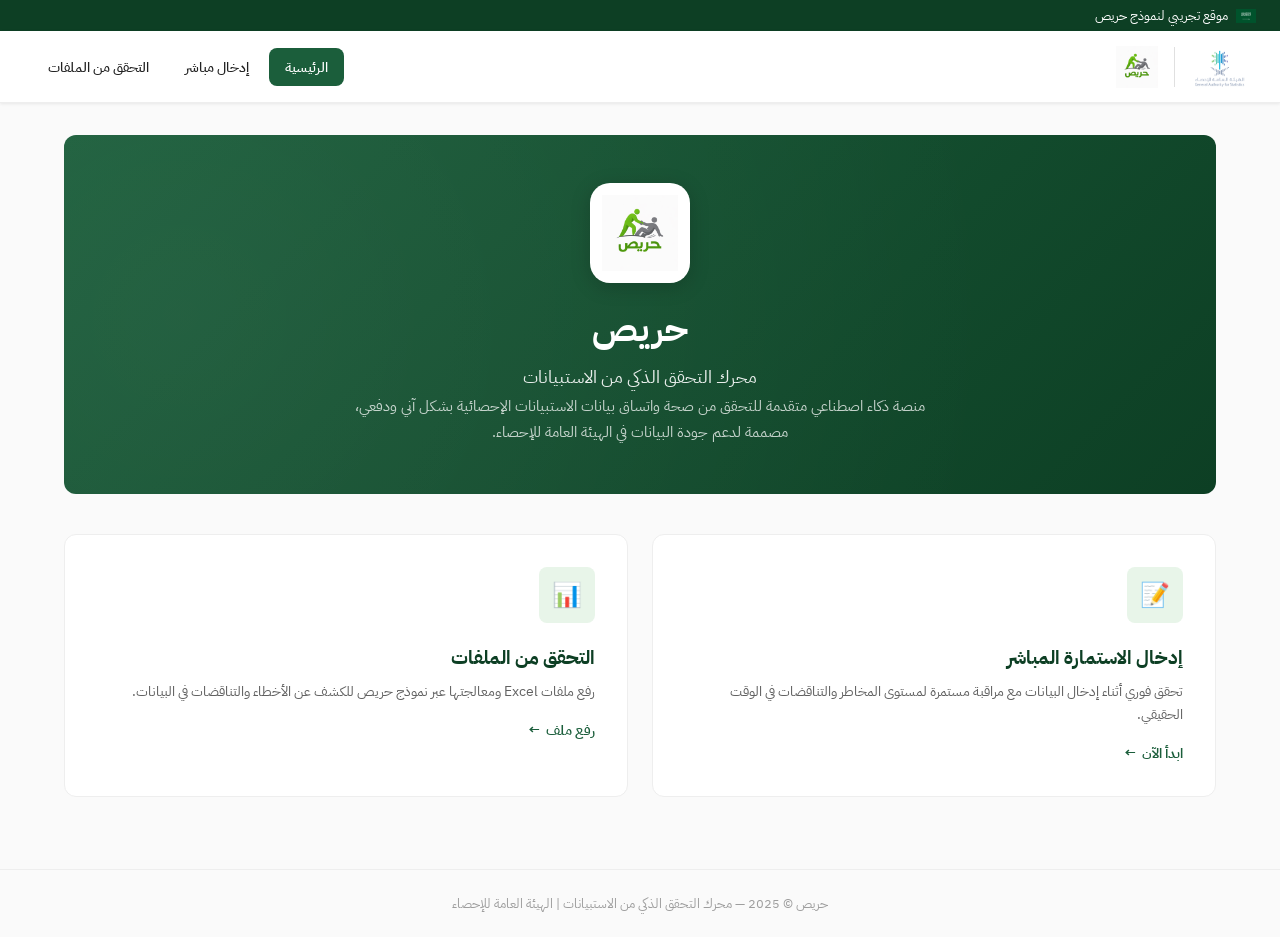
==== index.html @ a06d7334 "first commit" ====
<!DOCTYPE html>
<html lang="ar" dir="rtl">
  <head>
    <meta charset="UTF-8" />
    <meta name="viewport" content="width=device-width, initial-scale=1.0" />
    <title>حريص - محرك التحقق الذكي من الاستبيانات</title>
    <link rel="preconnect" href="https://fonts.googleapis.com" />
    <link
      href="https://fonts.googleapis.com/css2?family=IBM+Plex+Sans+Arabic:wght@400;500;600;700&display=swap"
      rel="stylesheet"
    />
    <link rel="icon" href="images/haris-logo.png" />
    <link rel="stylesheet" href="css/style.css" />
  </head>
  <body>
    <!-- Gov Banner -->
    <div class="gov-banner">
      <img src="images/image.png" alt="شعار الحكومة السعودية" class="icon" />
      <span>موقع تجريبي لنموذج حريص </span>
    </div>

    <!-- Navigation -->
    <nav class="main-nav">
      <div class="nav-brand">
        <img src="images/gastat-logo.png" alt="الهيئة العامة للإحصاء" />
        <div class="separator"></div>
        <img src="images/haris-logo.png" alt="حريص" style="height: 42px" />
      </div>
      <div class="nav-links">
        <a href="index.html" class="active">الرئيسية</a>
        <a href="live-survey.html">إدخال مباشر</a>
        <a href="batch-upload.html">التحقق من الملفات</a>
      </div>
    </nav>

    <!-- Main Content -->
    <div class="page-container">
      <!-- Hero -->
      <div class="hero">
        <div class="hero-logo">
          <img src="images/haris-logo.png" alt="حريص" />
        </div>
        <h1>حريص</h1>
        <p class="subtitle">محرك التحقق الذكي من الاستبيانات</p>
        <p class="desc">
          منصة ذكاء اصطناعي متقدمة للتحقق من صحة واتساق بيانات الاستبيانات
          الإحصائية بشكل آني ودفعي، مصممة لدعم جودة البيانات في الهيئة العامة
          للإحصاء.
        </p>
      </div>

      <!-- Feature Cards -->
      <div class="cards-grid">
        <a href="live-survey.html" class="card">
          <div class="card-icon">📝</div>
          <h3>إدخال الاستمارة المباشر</h3>
          <p>
            تحقق فوري أثناء إدخال البيانات مع مراقبة مستمرة لمستوى المخاطر
            والتناقضات في الوقت الحقيقي.
          </p>
          <div class="arrow">
            <span>ابدأ الآن</span>
            <span>←</span>
          </div>
        </a>
        <a href="batch-upload.html" class="card">
          <div class="card-icon">📊</div>
          <h3>التحقق من الملفات</h3>
          <p>
            رفع ملفات Excel ومعالجتها عبر نموذج حريص للكشف عن الأخطاء والتناقضات
            في البيانات.
          </p>
          <div class="arrow">
            <span>رفع ملف</span>
            <span>←</span>
          </div>
        </a>
      </div>
    </div>

    <!-- Footer -->
    <div class="footer">
      حريص &copy; 2025 — محرك التحقق الذكي من الاستبيانات | الهيئة العامة
      للإحصاء
    </div>
  </body>
</html>
---- css/style.css ----
/* ===== GASTAT-Inspired Design System ===== */
:root {
  --gastat-green: #1b5e3b;
  --gastat-green-dark: #0d3f24;
  --gastat-green-light: #2e7d52;
  --gastat-green-bg: #e8f5e9;
  --gastat-gray-50: #fafafa;
  --gastat-gray-100: #f5f5f5;
  --gastat-gray-200: #eeeeee;
  --gastat-gray-300: #e0e0e0;
  --gastat-gray-400: #bdbdbd;
  --gastat-gray-500: #9e9e9e;
  --gastat-gray-600: #757575;
  --gastat-gray-700: #616161;
  --gastat-white: #ffffff;
  --gastat-text: #212121;
  --gastat-text-secondary: #616161;
  --risk-critical: #d32f2f;
  --risk-critical-bg: #ffebee;
  --risk-strong: #f9a825;
  --risk-strong-bg: #fff8e1;
  --risk-low: #2e7d32;
  --risk-low-bg: #e8f5e9;
  --shadow-sm: 0 1px 3px rgba(0, 0, 0, 0.08);
  --shadow-md: 0 4px 12px rgba(0, 0, 0, 0.1);
  --shadow-lg: 0 8px 30px rgba(0, 0, 0, 0.12);
  --radius: 8px;
  --radius-lg: 12px;
  --transition: all 0.2s ease;
}

* {
  margin: 0;
  padding: 0;
  box-sizing: border-box;
}

body {
  font-family: "IBM Plex Sans Arabic", "Segoe UI", Tahoma, sans-serif;
  background: var(--gastat-gray-50);
  color: var(--gastat-text);
  direction: rtl;
  min-height: 100vh;
}

/* ===== Top Gov Banner ===== */
.gov-banner {
  background: var(--gastat-green-dark);
  color: var(--gastat-white);
  font-size: 0.8rem;
  padding: 6px 24px;
  display: flex;
  align-items: center;
  gap: 8px;
}
.gov-banner .icon {
  width: 20px;
  height: 14px;
  background: url("data:image/svg+xml,%3Csvg xmlns='http://www.w3.org/2000/svg' viewBox='0 0 24 16'%3E%3Crect width='24' height='16' fill='%23006C35'/%3E%3Crect x='0' y='0' width='8' height='16' fill='%23fff'/%3E%3C/svg%3E")
    no-repeat center;
  background-size: contain;
}

/* ===== Navigation ===== */
.main-nav {
  background: var(--gastat-white);
  border-bottom: 1px solid var(--gastat-gray-200);
  padding: 0 32px;
  display: flex;
  align-items: center;
  justify-content: space-between;
  height: 72px;
  box-shadow: var(--shadow-sm);
  position: sticky;
  top: 0;
  z-index: 100;
}
.nav-brand {
  display: flex;
  align-items: center;
  gap: 16px;
}
.nav-brand img {
  height: 48px;
  object-fit: contain;
}
.nav-brand .separator {
  width: 1px;
  height: 40px;
  background: var(--gastat-gray-300);
}
.nav-links {
  display: flex;
  align-items: center;
  gap: 4px;
}
.nav-links a {
  text-decoration: none;
  color: var(--gastat-text);
  padding: 8px 16px;
  border-radius: var(--radius);
  font-size: 0.9rem;
  font-weight: 500;
  transition: var(--transition);
}
.nav-links a:hover {
  background: var(--gastat-gray-100);
}
.nav-links a.active {
  background: var(--gastat-green);
  color: var(--gastat-white);
}

/* ===== Page Container ===== */
.page-container {
  max-width: 1200px;
  margin: 0 auto;
  padding: 32px 24px;
}

/* ===== Hero Section ===== */
.hero {
  background: linear-gradient(
    135deg,
    var(--gastat-green) 0%,
    var(--gastat-green-dark) 100%
  );
  border-radius: var(--radius-lg);
  padding: 48px;
  color: var(--gastat-white);
  text-align: center;
  margin-bottom: 40px;
  position: relative;
  overflow: hidden;
}
.hero::before {
  content: "";
  position: absolute;
  top: -50%;
  left: -50%;
  width: 200%;
  height: 200%;
  background: radial-gradient(
    circle at 30% 50%,
    rgba(255, 255, 255, 0.05) 0%,
    transparent 50%
  );
}
.hero-logo {
  width: 100px;
  height: 100px;
  border-radius: 20px;
  background: var(--gastat-white);
  padding: 12px;
  margin: 0 auto 20px;
  box-shadow: 0 4px 20px rgba(0, 0, 0, 0.2);
}
.hero-logo img {
  width: 100%;
  height: 100%;
  object-fit: contain;
}
.hero h1 {
  font-size: 2.2rem;
  font-weight: 700;
  margin-bottom: 8px;
}
.hero .subtitle {
  font-size: 1.1rem;
  opacity: 0.9;
  margin-bottom: 4px;
}
.hero .desc {
  font-size: 0.95rem;
  opacity: 0.75;
  max-width: 600px;
  margin: 0 auto;
  line-height: 1.7;
}

/* ===== Cards Grid ===== */
.cards-grid {
  display: grid;
  grid-template-columns: repeat(auto-fit, minmax(320px, 1fr));
  gap: 24px;
}
.card {
  background: var(--gastat-white);
  border: 1px solid var(--gastat-gray-200);
  border-radius: var(--radius-lg);
  padding: 32px;
  cursor: pointer;
  transition: var(--transition);
  text-decoration: none;
  color: inherit;
  display: block;
}
.card:hover {
  box-shadow: var(--shadow-lg);
  border-color: var(--gastat-green);
  transform: translateY(-2px);
}
.card-icon {
  width: 56px;
  height: 56px;
  border-radius: var(--radius);
  background: var(--gastat-green-bg);
  display: flex;
  align-items: center;
  justify-content: center;
  margin-bottom: 20px;
  font-size: 1.5rem;
  color: var(--gastat-green);
}
.card h3 {
  font-size: 1.2rem;
  font-weight: 700;
  margin-bottom: 8px;
  color: var(--gastat-green-dark);
}
.card p {
  color: var(--gastat-text-secondary);
  font-size: 0.9rem;
  line-height: 1.6;
}
.card .arrow {
  display: flex;
  align-items: center;
  gap: 6px;
  margin-top: 16px;
  color: var(--gastat-green);
  font-size: 0.9rem;
  font-weight: 600;
}

/* ===== Breadcrumb ===== */
.breadcrumb {
  display: flex;
  align-items: center;
  gap: 8px;
  margin-bottom: 24px;
  font-size: 0.85rem;
  color: var(--gastat-text-secondary);
}
.breadcrumb a {
  color: var(--gastat-green);
  text-decoration: none;
}
.breadcrumb a:hover {
  text-decoration: underline;
}

/* ===== Page Title ===== */
.page-title {
  font-size: 1.6rem;
  font-weight: 700;
  color: var(--gastat-green-dark);
  margin-bottom: 24px;
  padding-bottom: 16px;
  border-bottom: 3px solid var(--gastat-green);
  display: inline-block;
}

/* ===== Form Styles ===== */
.form-group {
  margin-bottom: 20px;
}
.form-group label {
  display: block;
  margin-bottom: 6px;
  font-weight: 600;
  font-size: 0.9rem;
  color: var(--gastat-text);
}
.form-group input,
.form-group select,
.form-group textarea {
  width: 100%;
  padding: 12px 16px;
  border: 1px solid var(--gastat-gray-300);
  border-radius: var(--radius);
  font-family: inherit;
  font-size: 0.95rem;
  background: var(--gastat-white);
  transition: var(--transition);
  direction: rtl;
}
.form-group input:focus,
.form-group select:focus {
  outline: none;
  border-color: var(--gastat-green);
  box-shadow: 0 0 0 3px rgba(27, 94, 59, 0.1);
}

/* ===== Split Layout ===== */
.split-layout {
  display: grid;
  grid-template-columns: 1fr 1fr;
  gap: 24px;
  align-items: start;
}

.survey-layout {
  grid-template-columns: 300px minmax(0, 1fr);
}

/* ===== Panel ===== */
.panel {
  background: var(--gastat-white);
  border: 1px solid var(--gastat-gray-200);
  border-radius: var(--radius-lg);
  overflow: hidden;
}
.panel-header {
  background: var(--gastat-green);
  color: var(--gastat-white);
  padding: 16px 24px;
  font-weight: 700;
  font-size: 1rem;
  display: flex;
  align-items: center;
  gap: 10px;
}
.panel-body {
  padding: 24px;
}

/* ===== Monitor Stats ===== */
.monitor-stats {
  display: grid;
  grid-template-columns: 1fr 1fr;
  gap: 16px;
  margin-bottom: 20px;
}
.stat-card {
  background: var(--gastat-gray-50);
  border: 1px solid var(--gastat-gray-200);
  border-radius: var(--radius);
  padding: 16px;
  text-align: center;
}
.stat-card .label {
  font-size: 0.8rem;
  color: var(--gastat-text-secondary);
  margin-bottom: 4px;
}
.stat-card .value {
  font-size: 1.8rem;
  font-weight: 700;
  color: var(--gastat-green-dark);
}

/* ===== Alert Box ===== */
.alert-box {
  border-radius: var(--radius);
  padding: 16px 20px;
  font-size: 0.9rem;
  font-weight: 600;
  display: flex;
  align-items: center;
  gap: 10px;
  transition: var(--transition);
}
.alert-box.idle {
  background: var(--gastat-gray-100);
  color: var(--gastat-gray-500);
  border: 1px solid var(--gastat-gray-200);
}
.alert-box.success {
  background: var(--risk-low-bg);
  color: var(--risk-low);
  border: 1px solid #a5d6a7;
}
.alert-box.warning {
  background: var(--risk-strong-bg);
  color: #f57f17;
  border: 1px solid #ffe082;
}
.alert-box.critical {
  background: var(--risk-critical-bg);
  color: var(--risk-critical);
  border: 1px solid #ef9a9a;
}

/* ===== Upload Zone ===== */
.upload-zone {
  border: 2px dashed var(--gastat-gray-300);
  border-radius: var(--radius-lg);
  padding: 48px;
  text-align: center;
  cursor: pointer;
  transition: var(--transition);
  background: var(--gastat-white);
}
.upload-zone:hover,
.upload-zone.dragover {
  border-color: var(--gastat-green);
  background: var(--gastat-green-bg);
}
.upload-zone .icon {
  font-size: 3rem;
  margin-bottom: 12px;
}
.upload-zone p {
  color: var(--gastat-text-secondary);
  font-size: 0.95rem;
}
.upload-zone .filename {
  margin-top: 12px;
  font-weight: 700;
  color: var(--gastat-green);
}

/* ===== Button ===== */
.btn {
  padding: 12px 28px;
  border: none;
  border-radius: var(--radius);
  font-family: inherit;
  font-size: 0.95rem;
  font-weight: 600;
  cursor: pointer;
  transition: var(--transition);
  display: inline-flex;
  align-items: center;
  gap: 8px;
}
.btn:disabled {
  opacity: 0.75;
  cursor: not-allowed;
}
.btn-primary {
  background: var(--gastat-green);
  color: var(--gastat-white);
}
.btn-primary:hover {
  background: var(--gastat-green-dark);
}
.btn-primary:disabled {
  background: var(--gastat-gray-400);
  cursor: not-allowed;
}
.btn-secondary {
  background: var(--gastat-gray-200);
  color: var(--gastat-gray-700);
}
.btn-secondary:hover {
  background: var(--gastat-gray-300);
}
.btn-secondary:disabled {
  background: var(--gastat-gray-200);
}

.btn-spinner {
  width: 14px;
  height: 14px;
  border: 2px solid rgba(255, 255, 255, 0.45);
  border-top-color: #ffffff;
  border-radius: 50%;
  animation: spin 0.8s linear infinite;
  display: none;
}
.btn.loading .btn-spinner {
  display: inline-block;
}

.inline-feedback {
  min-height: 22px;
  margin-top: 10px;
  font-size: 0.9rem;
  color: var(--gastat-text-secondary);
}
.inline-feedback.success {
  color: var(--risk-low);
}
.inline-feedback.error {
  color: var(--risk-critical);
}
.inline-feedback.info {
  color: var(--gastat-text-secondary);
}
.inline-feedback.warning {
  color: #f57f17;
}

.request-timer {
  margin-top: 6px;
  min-height: 20px;
  font-size: 0.85rem;
  font-weight: 600;
  color: var(--gastat-gray-600);
}

.request-timer.running {
  color: var(--gastat-green);
}

.request-status {
  margin-top: 14px;
  padding: 14px 16px;
  border: 1px solid var(--gastat-gray-200);
  border-radius: var(--radius-lg);
  background: linear-gradient(135deg, #ffffff 0%, #f8fbf9 100%);
  box-shadow: var(--shadow-sm);
  display: flex;
  align-items: center;
  gap: 12px;
}

.request-status-icon {
  width: 44px;
  height: 44px;
  border-radius: 50%;
  background: var(--gastat-green-bg);
  color: var(--gastat-green);
  display: flex;
  align-items: center;
  justify-content: center;
  font-size: 1.15rem;
  flex-shrink: 0;
}

.request-status.loading .request-status-icon {
  background: #edf7ef;
  color: var(--gastat-green);
  animation: pulse 1.2s ease-in-out infinite;
}

.request-status.success .request-status-icon {
  background: var(--risk-low-bg);
  color: var(--risk-low);
}

.request-status.error .request-status-icon {
  background: var(--risk-critical-bg);
  color: var(--risk-critical);
}

.request-status-copy {
  display: flex;
  flex-direction: column;
  gap: 2px;
  min-width: 0;
}

.request-status-title {
  font-size: 0.95rem;
  font-weight: 700;
  color: var(--gastat-green-dark);
}

.request-status-meta {
  display: flex;
  align-items: center;
  flex-wrap: wrap;
  gap: 6px;
  font-size: 0.82rem;
  color: var(--gastat-text-secondary);
}

.request-status-dot {
  color: var(--gastat-gray-400);
}

.request-status.loading .request-status-title,
.request-status.loading .request-status-meta,
.request-status.loading .request-timer {
  color: var(--gastat-green);
}

.request-status.success .request-status-title,
.request-status.success .request-status-meta,
.request-status.success .request-timer {
  color: var(--risk-low);
}

.request-status.error .request-status-title,
.request-status.error .request-status-meta,
.request-status.error .request-timer {
  color: var(--risk-critical);
}

@keyframes pulse {
  0%,
  100% {
    transform: scale(1);
  }
  50% {
    transform: scale(1.06);
  }
}
.btn-outline {
  background: transparent;
  color: var(--gastat-green);
  border: 1px solid var(--gastat-green);
}
.btn-outline:hover {
  background: var(--gastat-green-bg);
}

/* ===== Data Table ===== */
.data-table {
  width: 100%;
  border-collapse: collapse;
  margin-top: 24px;
}
.data-table thead {
  background: var(--gastat-green);
  color: var(--gastat-white);
}
.data-table th {
  padding: 14px 16px;
  font-weight: 600;
  font-size: 0.85rem;
  text-align: right;
}
.data-table td {
  padding: 12px 16px;
  border-bottom: 1px solid var(--gastat-gray-200);
  font-size: 0.9rem;
  vertical-align: top;
}
.data-table tbody tr:hover {
  background: var(--gastat-gray-50);
}
.risk-badge {
  display: inline-block;
  padding: 4px 12px;
  border-radius: 20px;
  font-size: 0.8rem;
  font-weight: 700;
}
.risk-badge.high {
  background: var(--risk-critical-bg);
  color: var(--risk-critical);
}
.risk-badge.medium {
  background: var(--risk-strong-bg);
  color: #f57f17;
}
.risk-badge.low {
  background: var(--risk-low-bg);
  color: var(--risk-low);
}
.issues-list {
  list-style: none;
  padding: 0;
}
.issues-list li {
  padding: 3px 0;
  font-size: 0.85rem;
  color: var(--gastat-text-secondary);
}
.issues-list li::before {
  content: "●";
  margin-left: 6px;
  color: var(--risk-critical);
  font-size: 0.6rem;
  vertical-align: middle;
}

.category-badge {
  display: inline-block;
  padding: 2px 10px;
  border-radius: 12px;
  font-size: 12px;
  font-weight: 700;
  margin-left: 6px;
  white-space: nowrap;
  vertical-align: middle;
  cursor: help;
}

.category-C1 {
  background: #fde8e8;
  color: #c0392b;
  border: 1px solid #e74c3c;
}

.category-C2 {
  background: #fef3cd;
  color: #856404;
  border: 1px solid #ffc107;
}

.category-C3 {
  background: #e8f4fd;
  color: #1a5c9e;
  border: 1px solid #3498db;
}

.category-C4 {
  background: #f0f0f0;
  color: #555;
  border: 1px solid #aaa;
}

.category-generic {
  background: #f0f0f0;
  color: #555;
  border: 1px solid #aaa;
}

/* ===== Spinner ===== */
.spinner {
  display: none;
  text-align: center;
  padding: 40px;
}
.spinner.active {
  display: block;
}
.spinner-circle {
  width: 40px;
  height: 40px;
  border: 4px solid var(--gastat-gray-200);
  border-top-color: var(--gastat-green);
  border-radius: 50%;
  animation: spin 0.8s linear infinite;
  margin: 0 auto 12px;
}
@keyframes spin {
  to {
    transform: rotate(360deg);
  }
}

/* ===== Inline Spinner ===== */
.spinner-inline {
  width: 24px;
  height: 24px;
  border: 3px solid var(--gastat-gray-200);
  border-top-color: var(--gastat-green);
  border-radius: 50%;
  animation: spin 0.8s linear infinite;
  display: inline-block;
}

/* ===== Footer ===== */
.footer {
  text-align: center;
  padding: 24px;
  color: var(--gastat-gray-500);
  font-size: 0.8rem;
  margin-top: 40px;
  border-top: 1px solid var(--gastat-gray-200);
}

/* ===== Responsive ===== */
@media (max-width: 768px) {
  .split-layout {
    grid-template-columns: 1fr;
  }
  .survey-layout {
    grid-template-columns: 1fr;
  }
  .hero {
    padding: 32px 20px;
  }
  .hero h1 {
    font-size: 1.6rem;
  }
  .main-nav {
    padding: 0 16px;
  }
  .page-container {
    padding: 20px 16px;
  }
  .request-status {
    align-items: flex-start;
  }
}
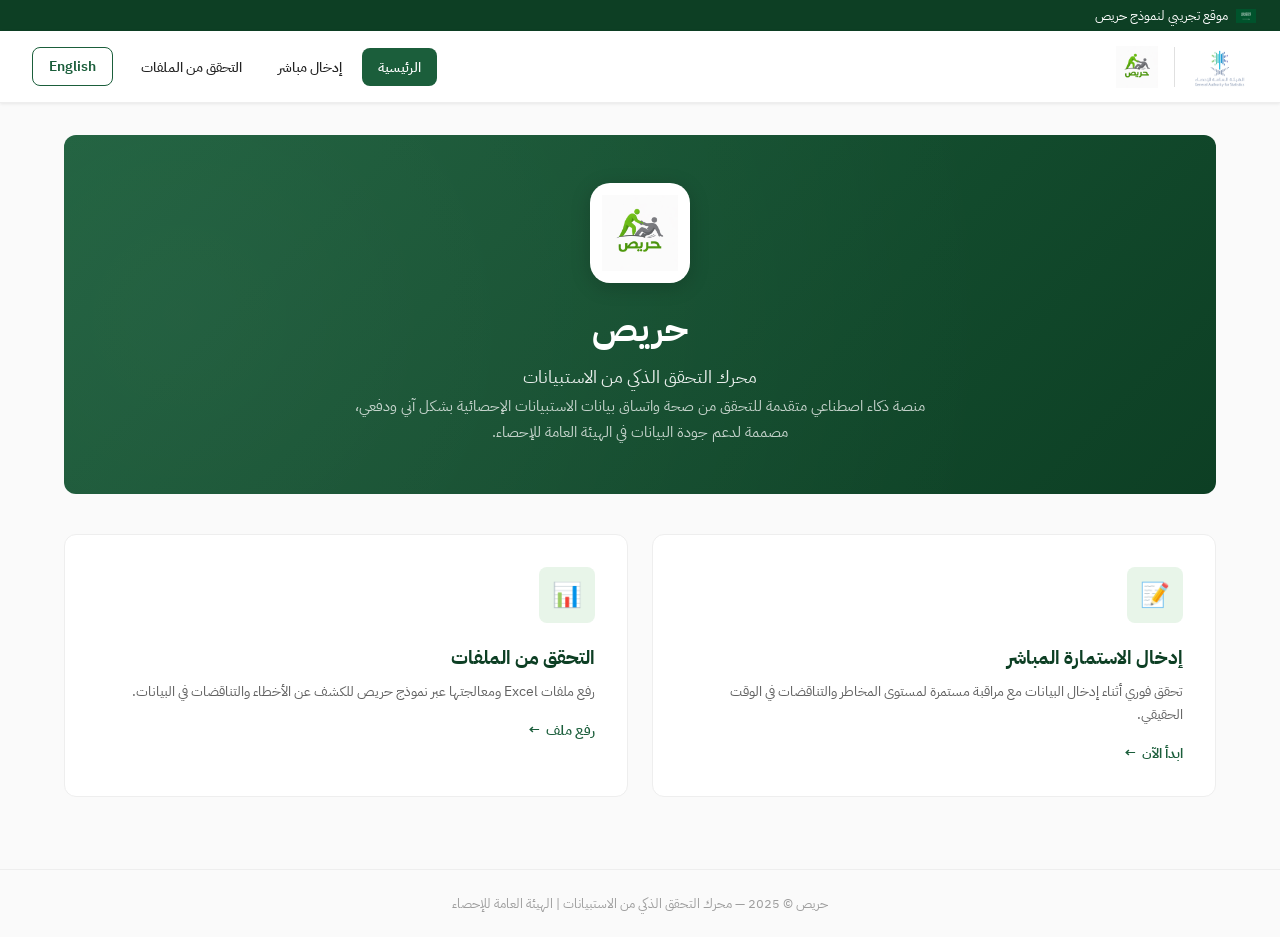
==== commit 08868854: "Add English/Arabic language toggle" ====
--- a/index.html
+++ b/index.html
@@ -3,7 +3,14 @@
   <head>
     <meta charset="UTF-8" />
     <meta name="viewport" content="width=device-width, initial-scale=1.0" />
-    <title>حريص - محرك التحقق الذكي من الاستبيانات</title>
+    <script>
+      (function () {
+        var lang = localStorage.getItem("harisLang") || "ar";
+        document.documentElement.lang = lang;
+        document.documentElement.dir = lang === "ar" ? "rtl" : "ltr";
+      })();
+    </script>
+    <title data-i18n="meta.title.home">حريص - محرك التحقق الذكي من الاستبيانات</title>
     <link rel="preconnect" href="https://fonts.googleapis.com" />
     <link
       href="https://fonts.googleapis.com/css2?family=IBM+Plex+Sans+Arabic:wght@400;500;600;700&display=swap"
@@ -15,21 +22,22 @@
   <body>
     <!-- Gov Banner -->
     <div class="gov-banner">
-      <img src="images/image.png" alt="شعار الحكومة السعودية" class="icon" />
-      <span>موقع تجريبي لنموذج حريص </span>
+      <img src="images/image.png" alt="شعار الحكومة السعودية" class="icon" data-i18n-alt="banner.icon.alt" />
+      <span data-i18n="banner.text">موقع تجريبي لنموذج حريص </span>
     </div>
 
     <!-- Navigation -->
     <nav class="main-nav">
       <div class="nav-brand">
-        <img src="images/gastat-logo.png" alt="الهيئة العامة للإحصاء" />
+        <img src="images/gastat-logo.png" alt="الهيئة العامة للإحصاء" data-i18n-alt="nav.gastat.alt" />
         <div class="separator"></div>
-        <img src="images/haris-logo.png" alt="حريص" style="height: 42px" />
+        <img src="images/haris-logo.png" alt="حريص" style="height: 42px" data-i18n-alt="nav.haris.alt" />
       </div>
       <div class="nav-links">
-        <a href="index.html" class="active">الرئيسية</a>
-        <a href="live-survey.html">إدخال مباشر</a>
-        <a href="batch-upload.html">التحقق من الملفات</a>
+        <a href="index.html" class="active" data-i18n="nav.home">الرئيسية</a>
+        <a href="live-survey.html" data-i18n="nav.liveSurvey">إدخال مباشر</a>
+        <a href="batch-upload.html" data-i18n="nav.batchUpload">التحقق من الملفات</a>
+        <button type="button" id="langToggle" class="lang-toggle">English</button>
       </div>
     </nav>
 
@@ -38,11 +46,11 @@
       <!-- Hero -->
       <div class="hero">
         <div class="hero-logo">
-          <img src="images/haris-logo.png" alt="حريص" />
+          <img src="images/haris-logo.png" alt="حريص" data-i18n-alt="nav.haris.alt" />
         </div>
-        <h1>حريص</h1>
-        <p class="subtitle">محرك التحقق الذكي من الاستبيانات</p>
-        <p class="desc">
+        <h1 data-i18n="home.hero.title">حريص</h1>
+        <p class="subtitle" data-i18n="home.hero.subtitle">محرك التحقق الذكي من الاستبيانات</p>
+        <p class="desc" data-i18n="home.hero.desc">
           منصة ذكاء اصطناعي متقدمة للتحقق من صحة واتساق بيانات الاستبيانات
           الإحصائية بشكل آني ودفعي، مصممة لدعم جودة البيانات في الهيئة العامة
           للإحصاء.
@@ -53,25 +61,25 @@
       <div class="cards-grid">
         <a href="live-survey.html" class="card">
           <div class="card-icon">📝</div>
-          <h3>إدخال الاستمارة المباشر</h3>
-          <p>
+          <h3 data-i18n="home.card1.title">إدخال الاستمارة المباشر</h3>
+          <p data-i18n="home.card1.desc">
             تحقق فوري أثناء إدخال البيانات مع مراقبة مستمرة لمستوى المخاطر
             والتناقضات في الوقت الحقيقي.
           </p>
           <div class="arrow">
-            <span>ابدأ الآن</span>
+            <span data-i18n="home.card1.cta">ابدأ الآن</span>
             <span>←</span>
           </div>
         </a>
         <a href="batch-upload.html" class="card">
           <div class="card-icon">📊</div>
-          <h3>التحقق من الملفات</h3>
-          <p>
+          <h3 data-i18n="home.card2.title">التحقق من الملفات</h3>
+          <p data-i18n="home.card2.desc">
             رفع ملفات Excel ومعالجتها عبر نموذج حريص للكشف عن الأخطاء والتناقضات
             في البيانات.
           </p>
           <div class="arrow">
-            <span>رفع ملف</span>
+            <span data-i18n="home.card2.cta">رفع ملف</span>
             <span>←</span>
           </div>
         </a>
@@ -79,9 +87,11 @@
     </div>
 
     <!-- Footer -->
-    <div class="footer">
+    <div class="footer" data-i18n="footer.text">
       حريص &copy; 2025 — محرك التحقق الذكي من الاستبيانات | الهيئة العامة
       للإحصاء
     </div>
+
+    <script src="js/i18n.js"></script>
   </body>
 </html>
--- a/css/style.css
+++ b/css/style.css
@@ -42,6 +42,9 @@
   direction: rtl;
   min-height: 100vh;
 }
+html[dir="ltr"] body {
+  direction: ltr;
+}
 
 /* ===== Top Gov Banner ===== */
 .gov-banner {
@@ -107,6 +110,23 @@
   background: var(--gastat-gray-100);
 }
 .nav-links a.active {
+  background: var(--gastat-green);
+  color: var(--gastat-white);
+}
+.lang-toggle {
+  margin-inline-start: 8px;
+  padding: 8px 16px;
+  border-radius: var(--radius);
+  border: 1px solid var(--gastat-green);
+  background: transparent;
+  color: var(--gastat-green);
+  font-family: inherit;
+  font-size: 0.85rem;
+  font-weight: 600;
+  cursor: pointer;
+  transition: var(--transition);
+}
+.lang-toggle:hover {
   background: var(--gastat-green);
   color: var(--gastat-white);
 }
@@ -285,6 +305,11 @@
   transition: var(--transition);
   direction: rtl;
 }
+html[dir="ltr"] .form-group input,
+html[dir="ltr"] .form-group select,
+html[dir="ltr"] .form-group textarea {
+  direction: ltr;
+}
 .form-group input:focus,
 .form-group select:focus {
   outline: none;
@@ -614,6 +639,9 @@
   font-size: 0.85rem;
   text-align: right;
 }
+html[dir="ltr"] .data-table th {
+  text-align: left;
+}
 .data-table td {
   padding: 12px 16px;
   border-bottom: 1px solid var(--gastat-gray-200);
